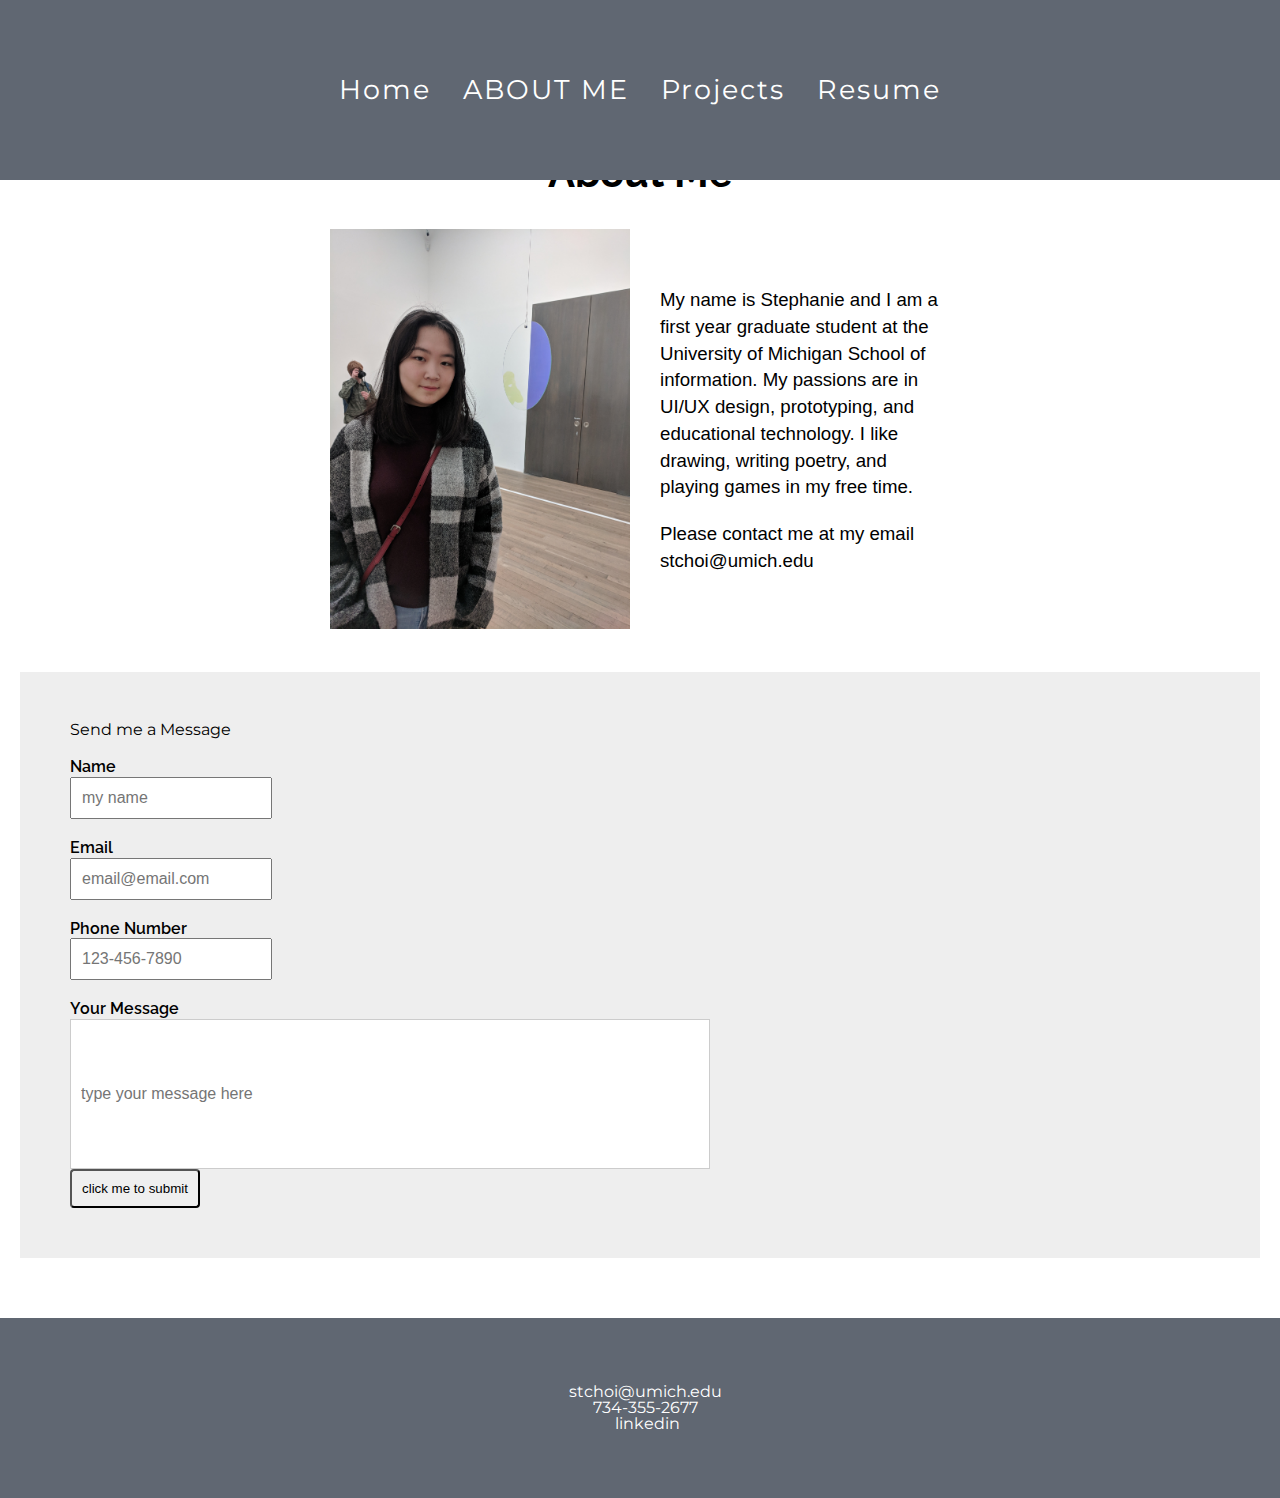
==== aboutme.html @ c724a621 "fixed form validation" ====
<!DOCTYPE html>
<html lang="en" dir="ltr">
  <head>
    <meta charset="utf-8">
    <meta name="viewport" content="width=device-width">
    <link rel="shortcut icon" href="imgs/personal_logo.png" />
    <link rel="stylesheet" type="text/css" href="css/html5reset.css">
    <link rel="stylesheet" type="text/css" href="css/style.css">
    <link rel="stylesheet" href="https://use.fontawesome.com/releases/v5.7.2/css/all.css" integrity="sha384-fnmOCqbTlWIlj8LyTjo7mOUStjsKC4pOpQbqyi7RrhN7udi9RwhKkMHpvLbHG9Sr" crossorigin="anonymous">
    <link href="https://fonts.googleapis.com/css?family=Montserrat|Raleway:100,100i,200,200i,300,300i,400,400i,500,500i,600,600i,700,700i,800,800i,900,900i" rel="stylesheet">


    <title>About Me</title>
  </head>
  <body>
    <a href="#main" class="skip">Skip to Main Content</a>
    <header class="header">
      <div class = "navigation" id="navbar">
        <a href="index.html">Home</a>
        <a href = "aboutme.html" class="current">About Me</a>
        <a href = "projects.html">Projects</a>
        <a href = "resume.html">Resume</a>
        <a class="icon" onclick="responsiveNav()">
           <i class="fa fa-bars"></i>
         </a>
         </a>
       </div>
    </header>
    <main id="main" tabindex=0>
      <h1>About Me</h1>
      <div class="profile">
        <div class="profileblock">
          <img src="imgs/my_face.jpg" alt="A picture of Stephanie Choi"/>
        </div>
        <div class="profileblock">
          <p>My name is Stephanie and I am a first year graduate student at the University of Michigan School of information. My passions are in UI/UX design, prototyping, and educational technology.
    I like drawing, writing poetry, and playing games in my free time.</p>
          <p>Please contact me at my email stchoi@umich.edu</p>
        </div>
      </div>
      <div class ="infoform">
        <form onsubmit="return checkForm()" method="POST"  action="https://formspree.io/stchoi@umich.edu" >
          <legend>Send me a Message</legend>
          <label for="name">Name</label>          <input type="text" id="name" name="name" placeholder="my name">
          <p class="errorMsg" id="nameError">Please enter your name!</p>
          <label for="email">Email</label>        <input type="email" id="email" name="email" placeholder="email@email.com">
          <p class="errorMsg" id="emailError">Please enter your email address!</p>
          <label for="phone">Phone Number</label>  <input type="phone" id="phone" name="phone" placeholder="123-456-7890">
          <p class="errorMsg" id="phoneError">Please enter your phone number!</p>
          <label for="message">Your Message</label>          <input type="text" id="message" name="message" placeholder="type your message here">
          <p class="errorMsg" id="msgError">Please enter your message!</p>
          <input type="submit" class="button" value="click me to submit">
        </form>
      </div>
    <script type="text/javascript" src="js/index.js"></script>
  </main>
  <footer>
    <div class="footer">
      <div class="footunit">
        <a href="mailto:stchoi@umich.edu"><i class="far fa-envelope" aria-label="click here to me at stchoi@umich.edu"></i>stchoi@umich.edu</a>
      </div>
      <div class="footunit">
        <a href="tel:7343552677"><i class="fas fa-phone" aria-label="my phone number is 734-355-2677"></i>734-355-2677</a>
      </div>
      <div class="footunit">
        <a href="https://www.linkedin.com/in/stephanie-choi-06a855bb/"><i class="fab fa-linkedin-in" aria-label="click here to access my linkedin, https://www.linkedin.com/in/stephanie-choi-06a855bb/"></i> linkedin</a>
      </div>
    </div>
  </footer>
  </body>
</html>
---- css/style.css ----
.header{
  background-color: #606772;
  position: fixed;
  top: 0px;
  color: white;
  width: 100vw;
  min-height: 20vh;
  max-height: 30vh;
}

#main{
  display: block;
  padding-top: 120px;
  min-height: 50vh;

}
body{
  position: relative;
    background-color:#FFFFFF;
}

li{
	text-decoration: none;
  font-family: 'Montserrat', sans-serif;
	color: black;
  font-size: 12pt;
  text-align:center;
}

h1{
  font-size: 30pt;
  font-family: 'Raleway', sans-serif;
  font-style: bold;
  line-height: 40pt;
  text-align: center;
  padding: 10px;
}

h2{
  font-size: 30pt;
  font-family: 'Raleway', sans-serif;
  font-weight: 900;
  line-height: 35pt;
  text-transform: uppercase;
}

h3{
  font-size: 15pt;
  font-family: 'Raleway', sans-serif;
  font-weight: 400;
  text-transform: lowercase;
  line-height: 20pt;
}
h4{
  font-size:12pt;
  font-family: 'Raleway', sans-serif;
  font-style: italic;
  font-weight: 300;
  line-height: 14pt;
}

p{
  display: block;
  text-align: center;
  font-size: 14pt;
  font-family: helvetica;
  line-height: 16pt;
  background: white;
}

.navigation a{
  font-family: 'Montserrat', sans-serif;
}

a.skip{
	padding:5px;
	text-decoration: none;
  font-family: helvetica;
	position: relative;
    top: -90px;
    transition: top ease-in 0.5s;
}

a.skip:focus{
	background: white;
	top: 200px;
}

iframe{
  height: 400px;
  width: 90vw;
  padding: 5px;
}

.resumepdf{
  display: flex;
  flex-direction: row;
  align-items: center;
  justify-content: center;
}
.resumepdf iframe{
  height: 70vh;
  width: 90vw;
  padding: 10px;
}

.footer{
  background-color: #606772;
  color: white;
  position: relative;
  bottom: -40px;
  display: flex;
  flex-direction: column;
  flex-wrap: nowrap;
  align-items: center;
  justify-content: center;
  width: 100vw;
  min-height: 20vh;
  max-height: 30vh;
}
.footunit:hover{
	text-decoration: underline;
}

.footunit i{
  display: inline-block;
  padding: 5px;
  margin: auto;
}
.footunit a{
  color: white;
  text-decoration: none;
  font-family: 'Montserrat', sans-serif;
}


.profileblock img{
	width: 300px;
}
.profileblock{
  width: 300px;
  padding: 10px;
}
.profileblock p{
  text-align: left;
  line-height: 20pt;
  padding: 10px;
}

.profile{
  display: flex;
	flex-direction: row;
	flex-wrap: wrap;
	justify-content: center;
	align-items: center;
  padding: 10px;
}

.mainpageimages{
  display: flex;
  flex-direction: column;
  flex-wrap: nowrap;
  justify-content: center;
  align-items: center;
  padding: 10px;
}

.allprojects{
  display: flex;
  flex-direction: column;
  justify-content: space-around;
  align-items: flex-start;
}
.projectsection{
  text-align: center;
  padding-top: 40px;
  padding-bottom: 10px;
}

.projectsection img{
  width: 90vw;
  padding: 10px;
}

.flipcard{
  margin: 30px;
  background-color: white;
  width: 250px;
  height: 250px;
}

.flipcard h2{
  padding: 20px;
}

.flipcard img{
  width: 250px;
}

.flipinner{
  position: relative;
  width: 100%;
  height: 100%;
  text-align: center;
  transition: transform 0.8s;
  transform-style: preserve-3d;
  box-shadow: 0 4px 8px 0 rgba(0,0,0,0.2);
}

.flipcard:hover .flipinner{
  transform: rotateY(180deg);
}

.flipfront, .flipback{
  position: absolute;
  width: 100%;
  height: 100%;
  backface-visibility: hidden;
}

.flipfront{
  background-color: white;
  color: black;
  z-index: 2;
}

.flipback{
  background-color: white;
  color: black;
  transform: rotateY(180deg);
  z-index: 1;
}
.flipback a{
  font-family: 'Montserrat', sans-serif;
}

.current{
  text-transform: uppercase;
  font-style: bold;
  font-family: 'Montserrat', sans-serif;
  color: white;
}

.navigation a:not(.current){
  display: none;}

.navigation a:not(.current).icon{
  display: block;
  float: right;
}

.navigation a:hover{
  cursor: pointer;
  text-decoration: underline;
  color: black;
  background-color: #ddd;
}

.navigation a {
  float: left;
  display: block;
  color: #f2f2f2;
  font-family: 'Montserrat', sans-serif;
  letter-spacing: 2px;
  text-align: center;
  padding: 14px 16px;
  text-decoration: none;
  font-size: 20pt;
  color: white;
}

.navigation.responsive {
  position: relative;
}
.navigation.responsive .icon {
  position: absolute;
  right: 0;
  top: 0;
}

.navigation.responsive a {
    float: none;
    display: block;
}
.accordion {
  background-color: #eee;
  color: black;
  font-family: 'Montserrat', sans-serif;
  cursor: pointer;
  padding: 18px;
  width: 100%;
  border: none;
  text-align: left;
  outline: none;
  font-size: 15px;
  transition: 0.4s;
}

.active, .accordion:hover {
  background-color: #606060;
  color: white;
}

.panel {
  padding: 18px;
  display: none;
  background-color: white;
  overflow: hidden;
}

.infoform{
  background-color: #eee;
  display: flex;
  flex-direction: row;
  align-items: center;
  justify-content: flex-start;
  margin: 20px;
  padding: 50px;
}

form{
  font-family: 'Montserrat', sans-serif;
  box-sizing: border-box;

}

label{
  font-family: 'Raleway', sans-serif;
  font-weight: 600;
  line-height: 14pt;
  padding-top: 20px;
  display: inline-block;
}

input[type=text], input[type=email], input[type=phone], select, textarea{
  display: block;
  font-family: Helvetica, sans-serif;
  font-size: 12pt;
  padding: 10px;
}

input[type=submit]{
  cursor: pointer;
  padding:10px;
  border-radius: 4px;
}

#message{
  width: 50vw;
  height: 150px;
  box-sizing: border-box;
  border: 1px solid #ccc;
  background-color: white;
  resize: none;
}

input:focus{
  background-color: #e6f3f7;
}

.errorMsg {
  font-family: 'Raleway', sans-serif;
  color:red;
  display:none;
}

@media (prefers-reduced-motion: reduce){
	.animation:hover{
		-webkit-animation-name: none;
	}
}

@media only screen and (min-width:800px){
  .header{
    background-color: #606772;
    position: fixed;
    color: white;
    width: 100vw;
    min-height: 20vh;
    max-height: 30vh;
    display: flex;
    flex-direction: column;
    flex-wrap: nowrap;
    align-items: center;
    justify-content: center;
  }
  .mainpageimages{
    display: flex;
    flex-direction: row;
    flex-wrap: wrap;
    justify-content: space-around;
    align-items: center;
  }

	.projectsection img{
		width: 90%;
  }

  .projectsection{
    padding: 50px;
  }

  .allprojects{
    display: grid;
    grid-template-columns: 50% 50%;
    grid-column: 1 / span 1;

  }
  .allprojects iframe{
    width: 90%;
    padding: 10px;
  }
  .resumepdf iframe{
    height: 100vh;

  }
  .navigation a:not(.current){
    display: block;
  }
  .navigation a:not(.current).icon{
    display: none;
  }

}

@media only screen and (min-width:1200px){
  .header{
    background-color: #606772;
    position: fixed;
    color: white;
    width: 100vw;
    min-height: 20vh;
    max-height: 30vh;
    display: flex;
    flex-direction: column;
    flex-wrap: nowrap;
    align-items: center;
    justify-content: center;
  }

  .projectsection{
    padding: 90px;
  }
	.projectsection img{
		width: 90%;
  }
  .allprojects{
    display: grid;
    grid-template-columns: 33% 33% 33%;
    grid-column: 1 / span 2;
    align-items: start;
    justify-content: space-evenly;

  }
  .allprojects iframe{
    width: 90%;
    padding: 10px;
  }
  .resumepdf iframe{
    height: 100vh;
  }

  .navigation a:not(.current){
    display: block;
  }
  .navigation a:not(.current).icon{
    display: none;
  }
  .navigation .icon {
    display: none;
  }
}
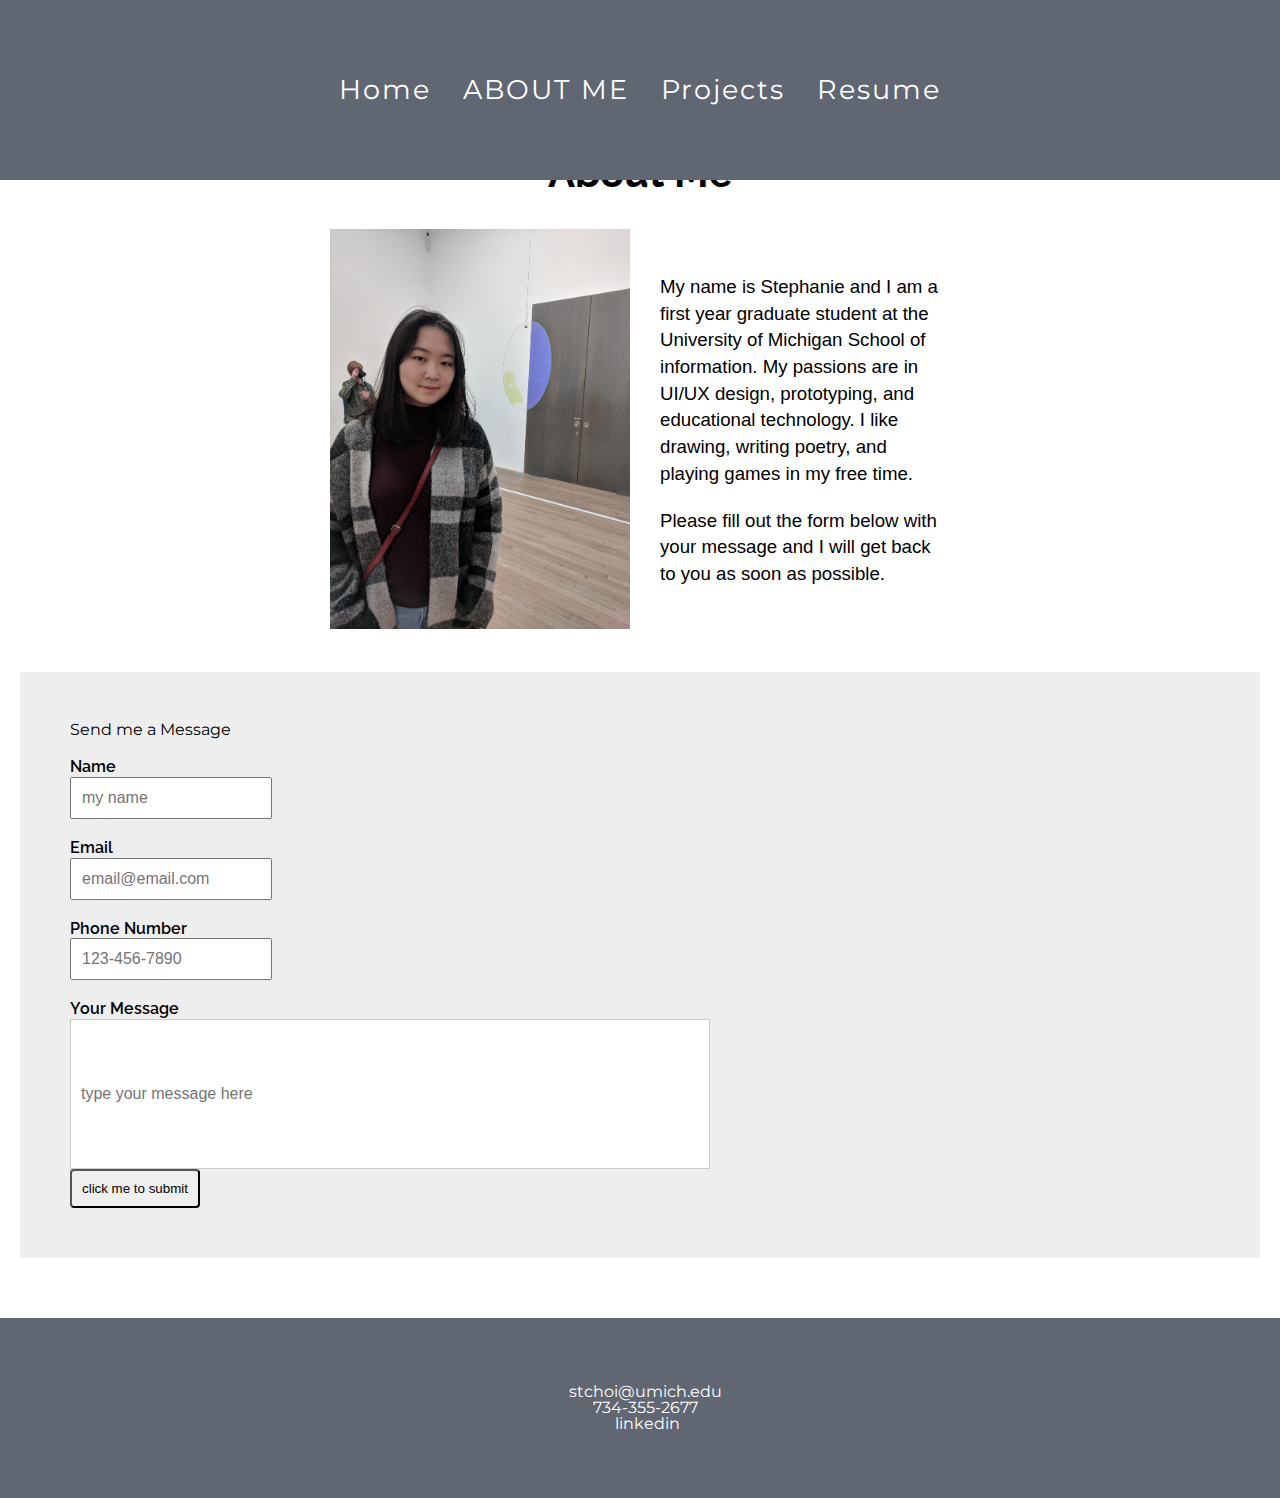
==== commit ab9e0905: "minor language changes" ====
--- a/aboutme.html
+++ b/aboutme.html
@@ -35,7 +35,7 @@
         <div class="profileblock">
           <p>My name is Stephanie and I am a first year graduate student at the University of Michigan School of information. My passions are in UI/UX design, prototyping, and educational technology.
     I like drawing, writing poetry, and playing games in my free time.</p>
-          <p>Please contact me at my email stchoi@umich.edu</p>
+          <p>Please fill out the form below with your message and I will get back to you as soon as possible.</p>
         </div>
       </div>
       <div class ="infoform">
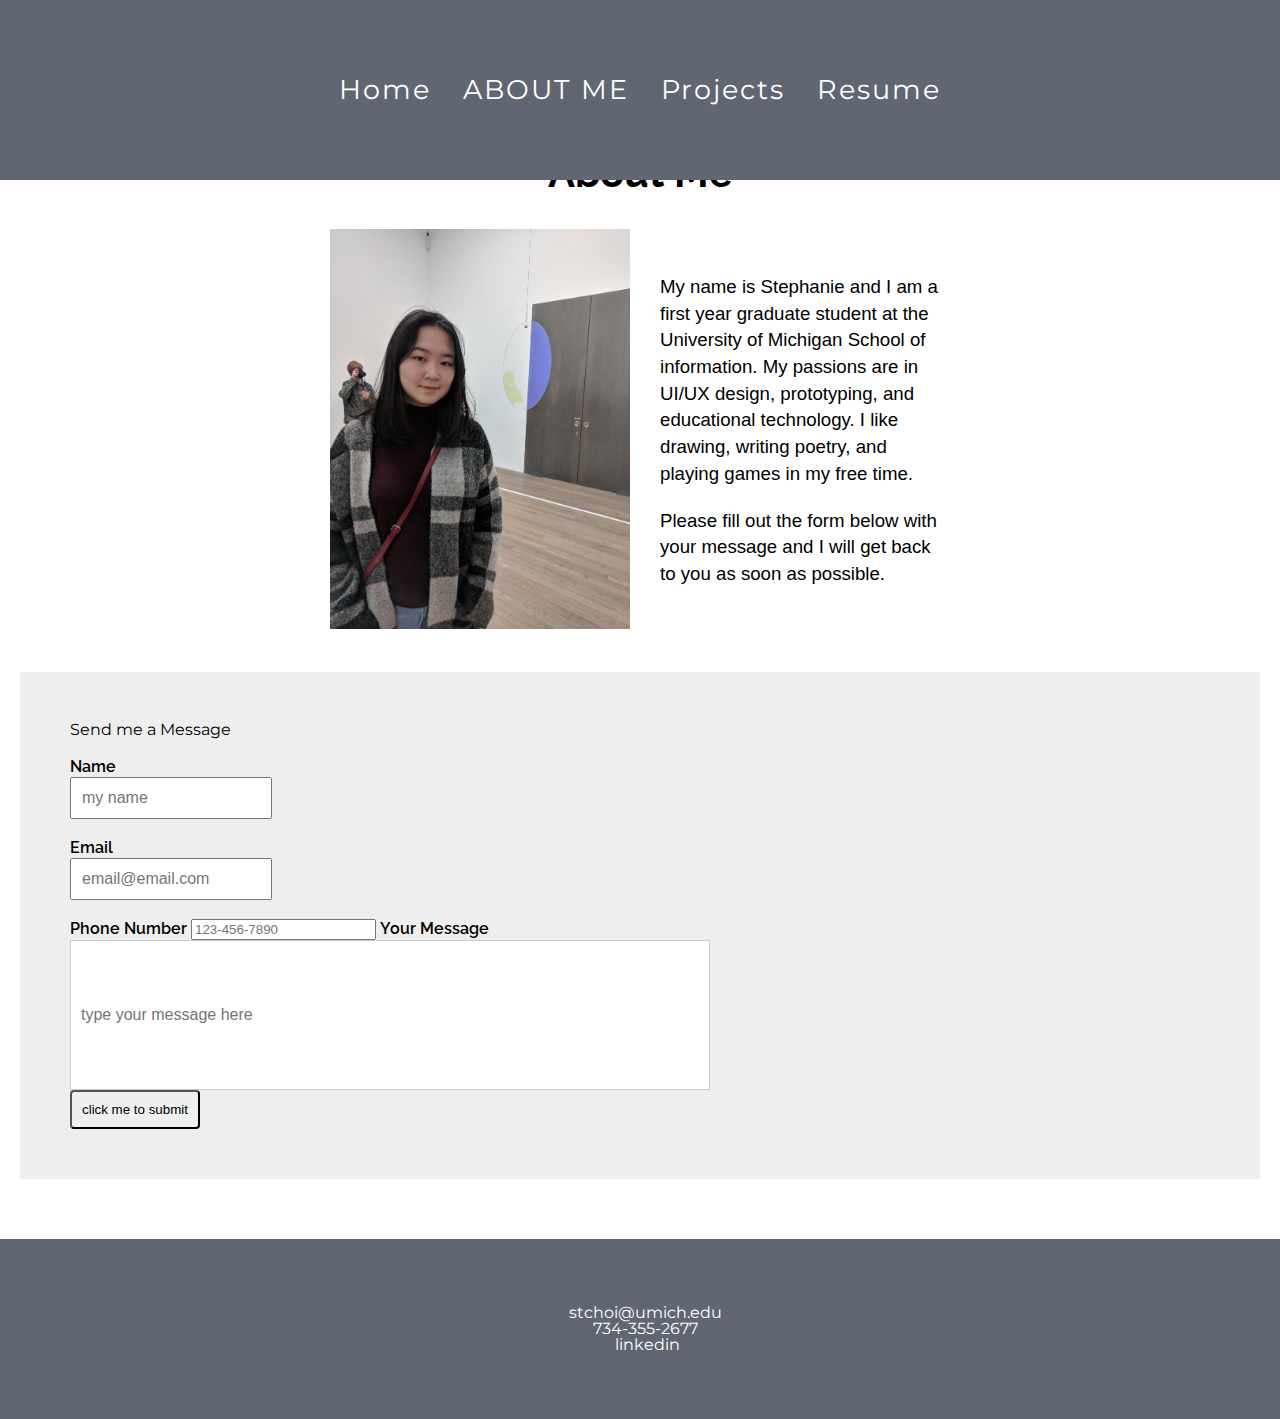
==== commit 8228e221: "clean w3 errors" ====
--- a/aboutme.html
+++ b/aboutme.html
@@ -7,8 +7,8 @@
     <link rel="stylesheet" type="text/css" href="css/html5reset.css">
     <link rel="stylesheet" type="text/css" href="css/style.css">
     <link rel="stylesheet" href="https://use.fontawesome.com/releases/v5.7.2/css/all.css" integrity="sha384-fnmOCqbTlWIlj8LyTjo7mOUStjsKC4pOpQbqyi7RrhN7udi9RwhKkMHpvLbHG9Sr" crossorigin="anonymous">
-    <link href="https://fonts.googleapis.com/css?family=Montserrat|Raleway:100,100i,200,200i,300,300i,400,400i,500,500i,600,600i,700,700i,800,800i,900,900i" rel="stylesheet">
-
+    <link href="https://fonts.googleapis.com/css?family=Raleway:100,100i,200,200i,300,300i,400,400i,500,500i,600,600i,700,700i,800,800i,900,900i" rel="stylesheet">
+    <link href="https://fonts.googleapis.com/css?family=Montserrat:100,100i,200,200i,300,300i,400,400i,500,500i,600,600i,700,700i,800,800i,900,900i" rel="stylesheet">
 
     <title>About Me</title>
   </head>
@@ -22,7 +22,6 @@
         <a href = "resume.html">Resume</a>
         <a class="icon" onclick="responsiveNav()">
            <i class="fa fa-bars"></i>
-         </a>
          </a>
        </div>
     </header>
@@ -40,30 +39,30 @@
       </div>
       <div class ="infoform">
         <form onsubmit="return checkForm()" method="POST"  action="https://formspree.io/stchoi@umich.edu" >
-          <legend>Send me a Message</legend>
+        <legend>Send me a Message</legend>
           <label for="name">Name</label>          <input type="text" id="name" name="name" placeholder="my name">
           <p class="errorMsg" id="nameError">Please enter your name!</p>
           <label for="email">Email</label>        <input type="email" id="email" name="email" placeholder="email@email.com">
           <p class="errorMsg" id="emailError">Please enter your email address!</p>
-          <label for="phone">Phone Number</label>  <input type="phone" id="phone" name="phone" placeholder="123-456-7890">
+          <label for="phone">Phone Number</label>  <input type="tel" id="phone" name="phone" placeholder="123-456-7890">
           <p class="errorMsg" id="phoneError">Please enter your phone number!</p>
           <label for="message">Your Message</label>          <input type="text" id="message" name="message" placeholder="type your message here">
           <p class="errorMsg" id="msgError">Please enter your message!</p>
           <input type="submit" class="button" value="click me to submit">
         </form>
       </div>
-    <script type="text/javascript" src="js/index.js"></script>
+    <script src="js/index.js"></script>
   </main>
   <footer>
     <div class="footer">
       <div class="footunit">
-        <a href="mailto:stchoi@umich.edu"><i class="far fa-envelope" aria-label="click here to me at stchoi@umich.edu"></i>stchoi@umich.edu</a>
+        <a href="mailto:stchoi@umich.edu"><i class="far fa-envelope" aria-label="my email"></i>stchoi@umich.edu</a>
       </div>
       <div class="footunit">
-        <a href="tel:7343552677"><i class="fas fa-phone" aria-label="my phone number is 734-355-2677"></i>734-355-2677</a>
+        <a href="tel:7343552677"><i class="fas fa-phone" aria-label="my phone number"></i>734-355-2677</a>
       </div>
       <div class="footunit">
-        <a href="https://www.linkedin.com/in/stephanie-choi-06a855bb/"><i class="fab fa-linkedin-in" aria-label="click here to access my linkedin, https://www.linkedin.com/in/stephanie-choi-06a855bb/"></i> linkedin</a>
+        <a href="https://www.linkedin.com/in/stephanie-choi-06a855bb/"><i class="fab fa-linkedin-in" aria-label="my linkedin/"></i> linkedin</a>
       </div>
     </div>
   </footer>
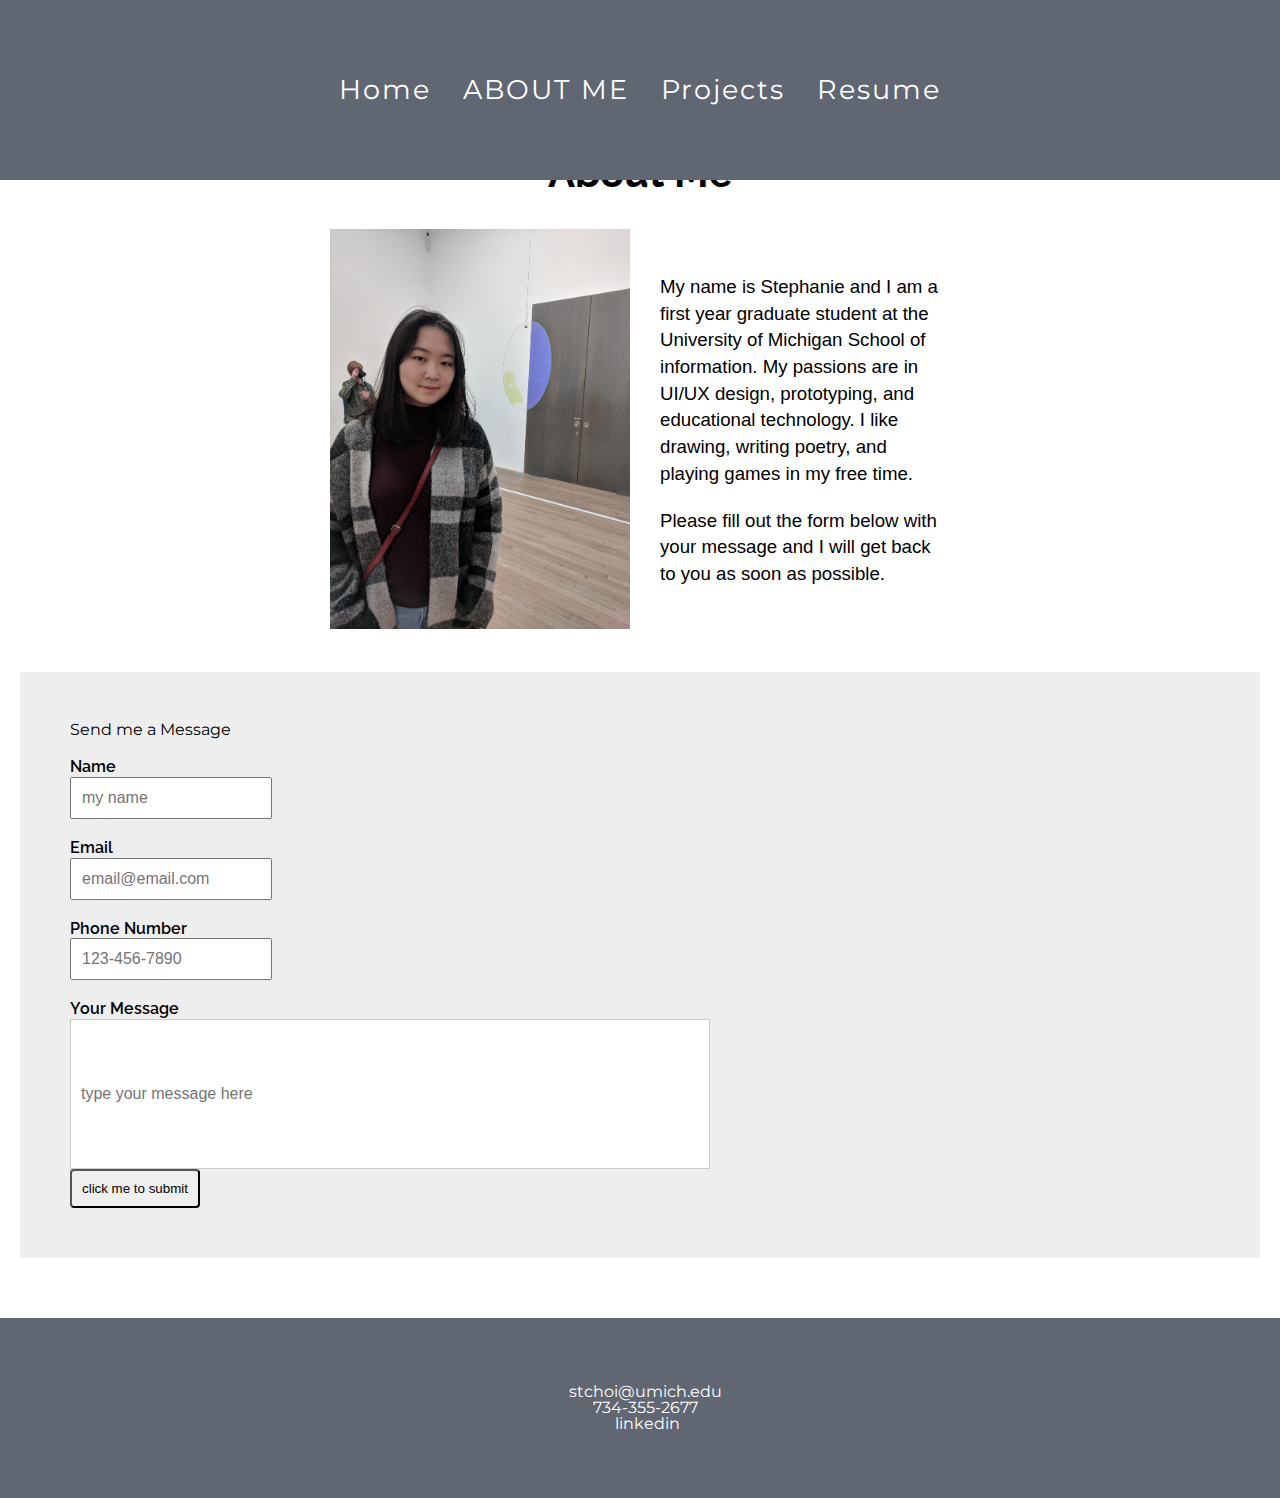
==== commit aacd4ea6: "fieldset and tel" ====
--- a/aboutme.html
+++ b/aboutme.html
@@ -39,16 +39,18 @@
       </div>
       <div class ="infoform">
         <form onsubmit="return checkForm()" method="POST"  action="https://formspree.io/stchoi@umich.edu" >
-        <legend>Send me a Message</legend>
-          <label for="name">Name</label>          <input type="text" id="name" name="name" placeholder="my name">
-          <p class="errorMsg" id="nameError">Please enter your name!</p>
-          <label for="email">Email</label>        <input type="email" id="email" name="email" placeholder="email@email.com">
-          <p class="errorMsg" id="emailError">Please enter your email address!</p>
-          <label for="phone">Phone Number</label>  <input type="tel" id="phone" name="phone" placeholder="123-456-7890">
-          <p class="errorMsg" id="phoneError">Please enter your phone number!</p>
-          <label for="message">Your Message</label>          <input type="text" id="message" name="message" placeholder="type your message here">
-          <p class="errorMsg" id="msgError">Please enter your message!</p>
-          <input type="submit" class="button" value="click me to submit">
+          <fieldset>
+            <legend>Send me a Message</legend>
+            <label for="name">Name</label>          <input type="text" id="name" name="name" placeholder="my name">
+            <p class="errorMsg" id="nameError">Please enter your name!</p>
+            <label for="email">Email</label>        <input type="email" id="email" name="email" placeholder="email@email.com">
+            <p class="errorMsg" id="emailError">Please enter your email address!</p>
+            <label for="phone">Phone Number</label>  <input type="tel" id="phone" name="phone" placeholder="123-456-7890">
+            <p class="errorMsg" id="phoneError">Please enter your phone number!</p>
+            <label for="message">Your Message</label>          <input type="text" id="message" name="message" placeholder="type your message here">
+            <p class="errorMsg" id="msgError">Please enter your message!</p>
+          </fieldset>
+            <input type="submit" class="button" value="click me to submit">
         </form>
       </div>
     <script src="js/index.js"></script>
--- a/css/style.css
+++ b/css/style.css
@@ -332,7 +332,7 @@
   display: inline-block;
 }
 
-input[type=text], input[type=email], input[type=phone], select, textarea{
+input[type=text], input[type=email], input[type=tel], select, textarea{
   display: block;
   font-family: Helvetica, sans-serif;
   font-size: 12pt;
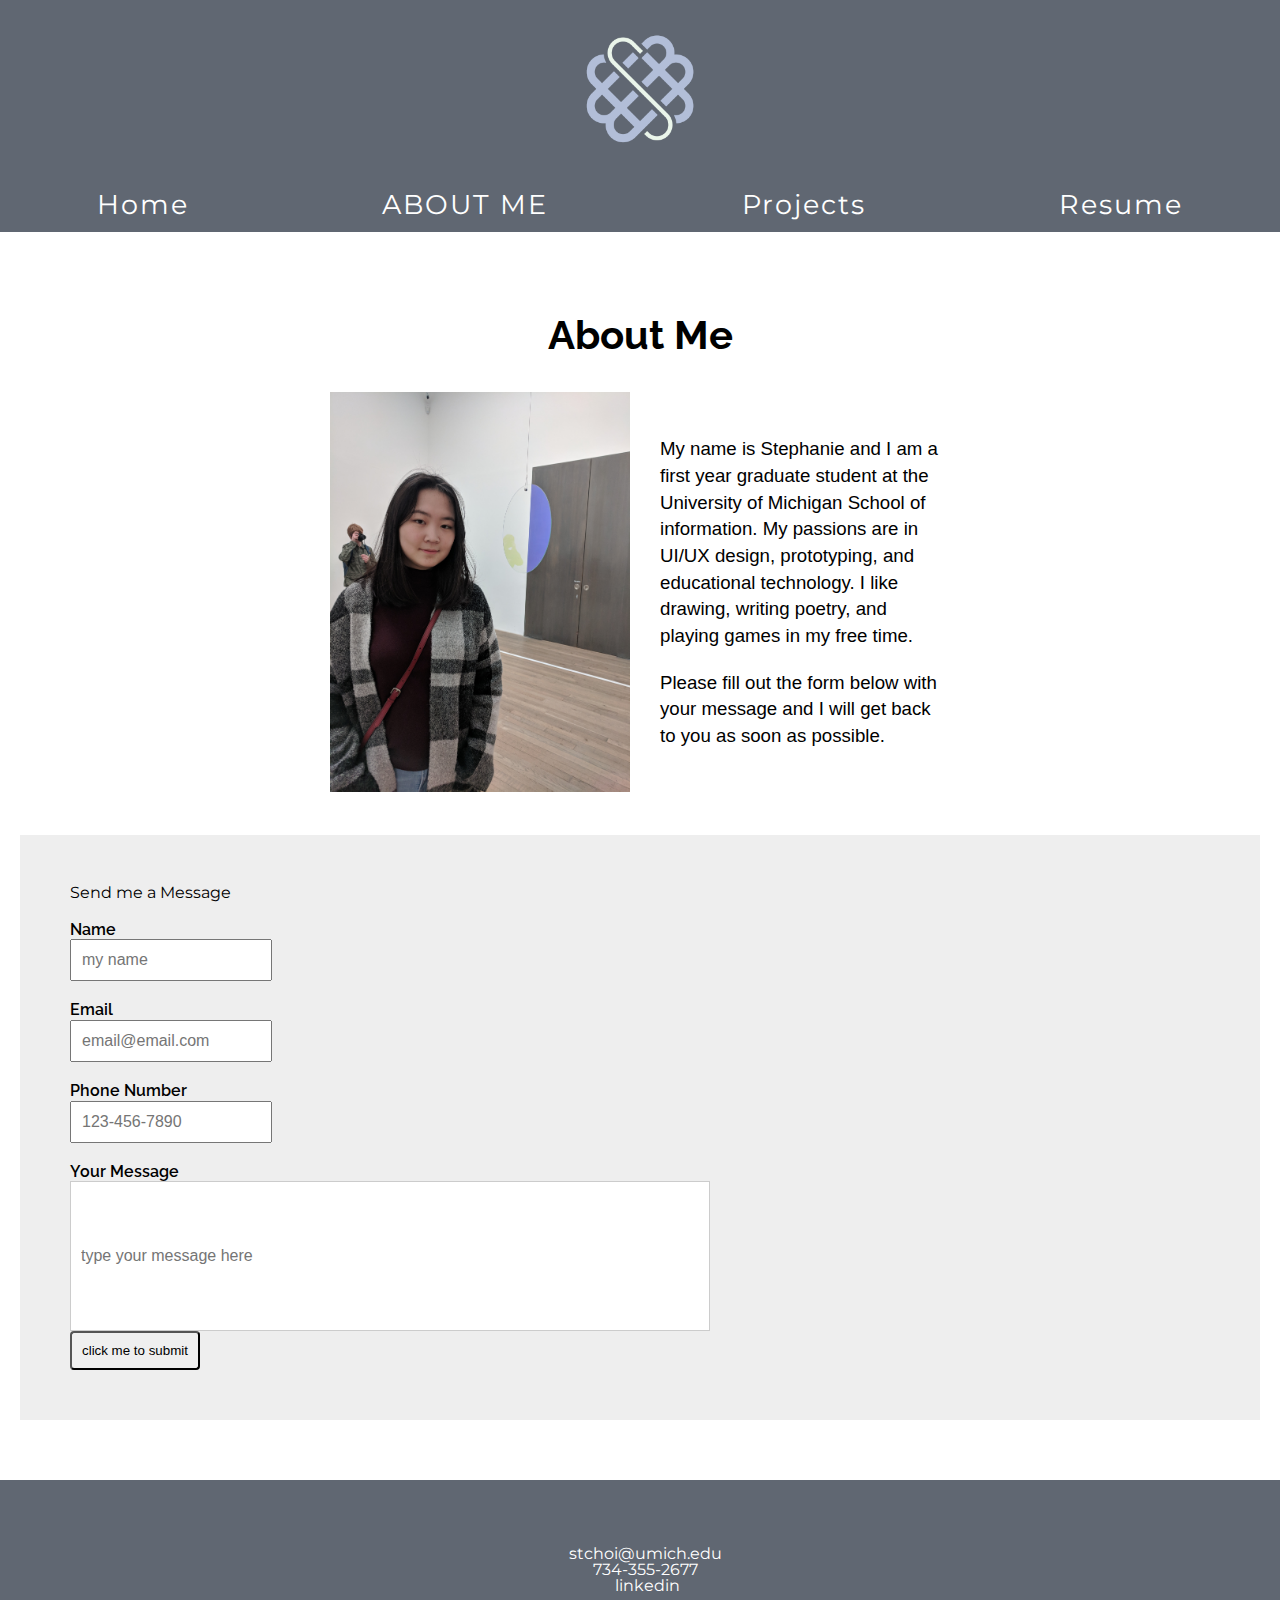
==== commit 8f24e582: "working sticky" ====
--- a/aboutme.html
+++ b/aboutme.html
@@ -15,6 +15,7 @@
   <body>
     <a href="#main" class="skip">Skip to Main Content</a>
     <header class="header">
+      <img src="imgs/logo_transparent.png" alt="a graphic logo for stephanie"/>
       <div class = "navigation" id="navbar">
         <a href="index.html">Home</a>
         <a href = "aboutme.html" class="current">About Me</a>
--- a/css/style.css
+++ b/css/style.css
@@ -1,22 +1,25 @@
 .header{
   background-color: #606772;
-  position: fixed;
-  top: 0px;
   color: white;
   width: 100vw;
   min-height: 20vh;
-  max-height: 30vh;
-}
-
+  max-height: 40vh;
+  position: relative;
+  top: -16px;
+}
+.header img{
+  width: 5vw;
+  padding: 12px;
+  display: none;
+}
 #main{
-  display: block;
-  padding-top: 120px;
+  padding-top: 50px;
   min-height: 50vh;
 
 }
 body{
+  background-color:#FFFFFF;
   position: relative;
-    background-color:#FFFFFF;
 }
 
 li{
@@ -68,10 +71,6 @@
   background: white;
 }
 
-.navigation a{
-  font-family: 'Montserrat', sans-serif;
-}
-
 a.skip{
 	padding:5px;
 	text-decoration: none;
@@ -132,7 +131,6 @@
   text-decoration: none;
   font-family: 'Montserrat', sans-serif;
 }
-
 
 .profileblock img{
 	width: 300px;
@@ -241,6 +239,16 @@
   color: white;
 }
 
+.navigation{
+  background-color:#606772;
+  width: 100vw;
+  top: 0px;
+}
+
+#navbar {
+  overflow: hidden;
+}
+
 .navigation a:not(.current){
   display: none;}
 
@@ -271,6 +279,7 @@
 
 .navigation.responsive {
   position: relative;
+  background-color: #606772;
 }
 .navigation.responsive .icon {
   position: absolute;
@@ -282,6 +291,16 @@
     float: none;
     display: block;
 }
+.sticky {
+  position: fixed;
+  top: 0;
+  width: 100%;
+}
+
+.sticky + .content {
+  padding-top: 60px;
+}
+
 .accordion {
   background-color: #eee;
   color: black;
@@ -372,18 +391,17 @@
 
 @media only screen and (min-width:800px){
   .header{
-    background-color: #606772;
-    position: fixed;
-    color: white;
-    width: 100vw;
-    min-height: 20vh;
-    max-height: 30vh;
     display: flex;
     flex-direction: column;
     flex-wrap: nowrap;
     align-items: center;
     justify-content: center;
   }
+  .header img{
+    width: 12vw;
+    display: block;
+  }
+
   .mainpageimages{
     display: flex;
     flex-direction: row;
@@ -414,6 +432,13 @@
     height: 100vh;
 
   }
+  .navigation{
+    display: flex;
+    flex-direction: row;
+    wrap: nowrap;
+    justify-content: space-around;
+    align-items: center;
+  }
   .navigation a:not(.current){
     display: block;
   }
@@ -421,23 +446,23 @@
     display: none;
   }
 
+
+
 }
 
 @media only screen and (min-width:1200px){
   .header{
-    background-color: #606772;
-    position: fixed;
-    color: white;
-    width: 100vw;
-    min-height: 20vh;
-    max-height: 30vh;
     display: flex;
     flex-direction: column;
     flex-wrap: nowrap;
     align-items: center;
     justify-content: center;
   }
-
+  .header img{
+    width: 12vw;
+    padding: 12px;
+    display: block;
+  }
   .projectsection{
     padding: 90px;
   }
@@ -469,4 +494,5 @@
   .navigation .icon {
     display: none;
   }
-}
+
+}
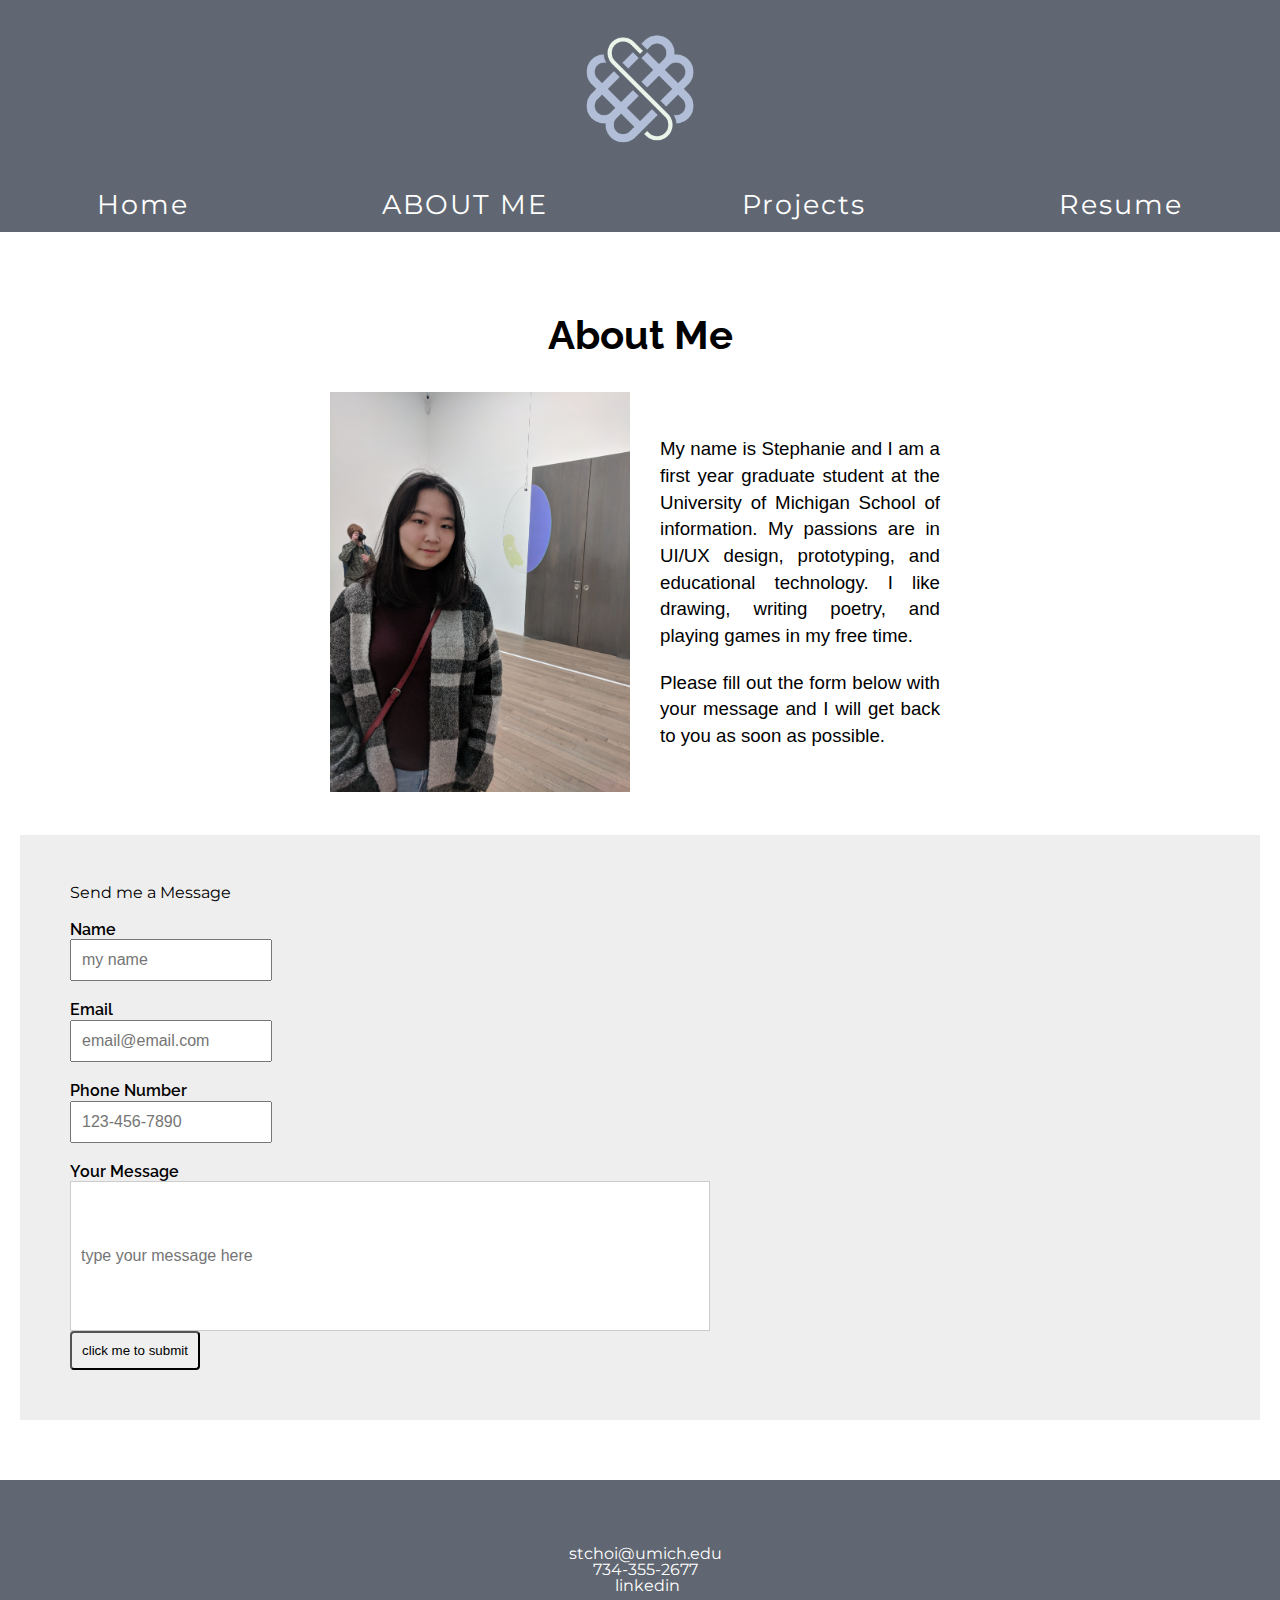
==== commit b86d595c: "added google analytics" ====
--- a/aboutme.html
+++ b/aboutme.html
@@ -9,7 +9,15 @@
     <link rel="stylesheet" href="https://use.fontawesome.com/releases/v5.7.2/css/all.css" integrity="sha384-fnmOCqbTlWIlj8LyTjo7mOUStjsKC4pOpQbqyi7RrhN7udi9RwhKkMHpvLbHG9Sr" crossorigin="anonymous">
     <link href="https://fonts.googleapis.com/css?family=Raleway:100,100i,200,200i,300,300i,400,400i,500,500i,600,600i,700,700i,800,800i,900,900i" rel="stylesheet">
     <link href="https://fonts.googleapis.com/css?family=Montserrat:100,100i,200,200i,300,300i,400,400i,500,500i,600,600i,700,700i,800,800i,900,900i" rel="stylesheet">
+    <!-- Global site tag (gtag.js) - Google Analytics -->
+    <script async src="https://www.googletagmanager.com/gtag/js?id=UA-138645784-1"></script>
+    <script>
+      window.dataLayer = window.dataLayer || [];
+      function gtag(){dataLayer.push(arguments);}
+      gtag('js', new Date());
 
+      gtag('config', 'UA-138645784-1');
+    </script>
     <title>About Me</title>
   </head>
   <body>
--- a/css/style.css
+++ b/css/style.css
@@ -12,6 +12,7 @@
   padding: 12px;
   display: none;
 }
+
 #main{
   padding-top: 50px;
   min-height: 50vh;
@@ -140,9 +141,10 @@
   padding: 10px;
 }
 .profileblock p{
-  text-align: left;
+  text-align: justify;
   line-height: 20pt;
   padding: 10px;
+
 }
 
 .profile{
@@ -333,6 +335,7 @@
   flex-direction: row;
   align-items: center;
   justify-content: flex-start;
+  align-content: space-around;
   margin: 20px;
   padding: 50px;
 }
@@ -379,6 +382,9 @@
 
 .errorMsg {
   font-family: 'Raleway', sans-serif;
+  background-color: transparent;
+  text-align: left;
+  padding: 2px;
   color:red;
   display:none;
 }
@@ -460,7 +466,6 @@
   }
   .header img{
     width: 12vw;
-    padding: 12px;
     display: block;
   }
   .projectsection{
